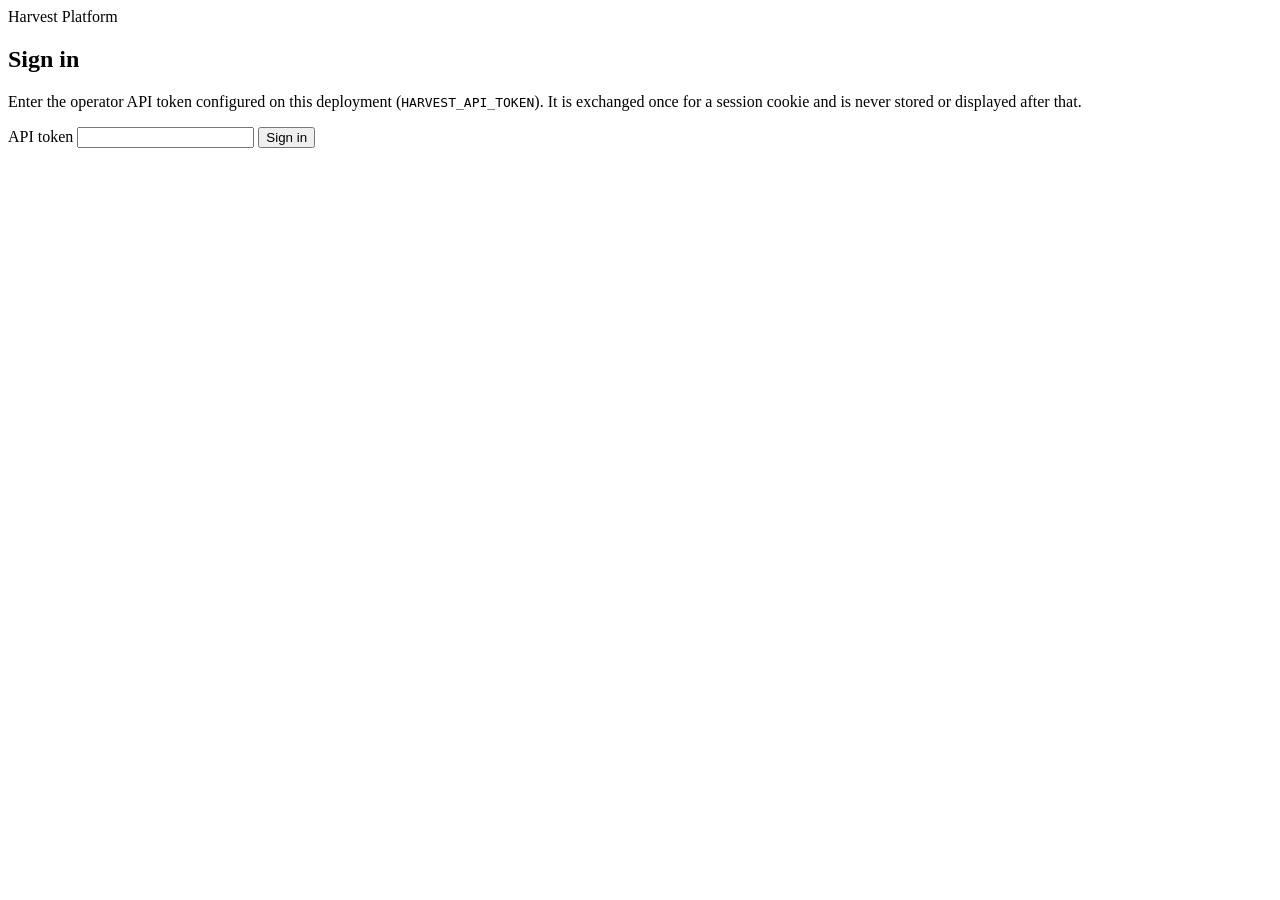
==== src/harvest/web/index.html @ cfccfbd1 "feat: discovery search via SearXNG, and SpiderFoot identity enrichment that runs Two capabilities th" ====
<!doctype html>
<html lang="en">
<head>
<meta charset="utf-8">
<meta name="viewport" content="width=device-width, initial-scale=1">
<title>Harvest Platform</title>
<link rel="icon" href="data:,">
<link rel="stylesheet" href="/assets/app.css">
</head>
<body>
<header class="topbar">
  <div class="brand">Harvest Platform</div>
  <nav class="topnav" id="topnav" hidden>
    <a href="#/launch">Launch</a>
    <a href="#/jobs">Jobs</a>
    <a href="#/schedules">Schedules</a>
  </nav>
  <div class="topbar-right">
    <span id="config-warning" class="warning" hidden></span>
    <!-- Which SpiderFoot modules a scan will actually run. "spiderfoot" in the tool list
         says nothing about breadth: one passive resolver and a dozen identity modules look
         identical in the job form and produce wildly different scans. -->
    <span id="spiderfoot-modules" class="hint" hidden></span>
    <button id="logout" type="button" hidden>Log out</button>
  </div>
</header>

<main id="main">

  <section id="login-view" class="view">
    <h1>Sign in</h1>
    <p>Enter the operator API token configured on this deployment
      (<code>HARVEST_API_TOKEN</code>). It is exchanged once for a session cookie and is
      never stored or displayed after that.</p>
    <form id="login-form">
      <label for="login-token">API token</label>
      <input id="login-token" name="token" type="password" autocomplete="current-password" required>
      <button type="submit">Sign in</button>
      <p id="login-error" class="error" role="alert" hidden></p>
    </form>
  </section>

  <section id="launch-view" class="view" hidden>
    <h1>Launch a job</h1>
    <div class="tabs" id="launch-tabs">
      <button type="button" class="tab active" data-tab="investigation">Investigation</button>
      <button type="button" class="tab" data-tab="dataset">Build Dataset</button>
      <button type="button" class="tab" data-tab="continuous">Refresh / Continuous</button>
    </div>

    <form id="investigation-form" class="tab-panel" data-panel="investigation">
      <label for="inv-value">Email, phone, person name, username, organization, domain, URL, address, or known identifier</label>
      <input id="inv-value" name="value" type="text" required placeholder="e.g. jane.doe@example.org or example.org">
      <label for="inv-kind">Input type</label>
      <select id="inv-kind" name="kind">
        <option value="">Auto-detect</option>
        <option value="email">Email</option>
        <option value="phone">Phone</option>
        <option value="person">Person name</option>
        <option value="username">Username</option>
        <option value="organization">Organization</option>
        <option value="domain">Domain</option>
        <option value="url">URL</option>
        <option value="address">Address</option>
        <option value="identifier">Known identifier</option>
      </select>
      <label for="inv-dataset">Dataset name</label>
      <input id="inv-dataset" name="dataset" type="text" value="default" pattern="[a-zA-Z0-9_\-]{1,80}" required>
      <label for="inv-requests">Request budget (pages fetched; external tools run outside this)</label>
      <input id="inv-requests" name="requests" type="number" min="1" max="1000000" value="100" required>
      <label class="checkbox"><input id="inv-model" type="checkbox"> Use model reasoning (requires a configured model)</label>
      <p id="inv-model-hint" class="hint" hidden>Model reasoning is not configured on this deployment.</p>
      <button type="button" id="inv-preview">Preview plan</button>
      <div id="inv-preview-result" class="plan-preview" hidden></div>
      <p id="inv-create-hint" class="warning" hidden></p>
      <button type="submit" id="inv-submit" disabled>Create investigation job</button>
      <p id="investigation-error" class="error" role="alert" hidden></p>
    </form>

    <form id="dataset-form" class="tab-panel" data-panel="dataset" hidden>
      <label for="ds-description">Describe the dataset</label>
      <textarea id="ds-description" name="description" required placeholder="e.g. used RTX 3090 marketplace listings"></textarea>
      <label for="ds-dataset">Dataset name</label>
      <input id="ds-dataset" name="dataset" type="text" value="default" pattern="[a-zA-Z0-9_\-]{1,80}" required>
      <label for="ds-requests">Request budget (pages fetched; external tools run outside this)</label>
      <input id="ds-requests" name="requests" type="number" min="1" max="1000000" value="100" required>
      <button type="button" id="ds-preview">Preview plan</button>
      <div id="ds-preview-result" class="plan-preview" hidden></div>
      <button type="submit" id="ds-submit" disabled>Create dataset job</button>
      <p id="dataset-error" class="error" role="alert" hidden></p>
    </form>

    <div class="tab-panel" data-panel="continuous" hidden>
      <section class="subsection">
        <h2>Rerun or refresh an existing job</h2>
        <form id="rerun-form">
          <label for="rerun-job-id">Job ID</label>
          <input id="rerun-job-id" name="job_id" type="text" required>
          <button type="submit">Rerun as new job</button>
          <p id="rerun-error" class="error" role="alert" hidden></p>
          <p class="hint">Creates a new durable job from the same seeds/discovery objective.
            Prior evidence and history are untouched. Continuous jobs refresh automatically
            through their schedule and cannot be rerun here.</p>
        </form>
      </section>
      <section class="subsection">
        <h2>Start continuous monitoring</h2>
        <form id="continuous-form">
          <label for="cont-value">Email, phone, person name, username, organization, domain, URL, address, or known identifier</label>
          <input id="cont-value" name="value" type="text" required>
          <label for="cont-kind">Input type</label>
          <select id="cont-kind" name="kind">
            <option value="">Auto-detect</option>
            <option value="email">Email</option>
            <option value="phone">Phone</option>
            <option value="person">Person name</option>
            <option value="username">Username</option>
            <option value="organization">Organization</option>
            <option value="domain">Domain</option>
            <option value="url">URL</option>
            <option value="address">Address</option>
            <option value="identifier">Known identifier</option>
          </select>
          <label for="cont-dataset">Dataset name</label>
          <input id="cont-dataset" name="dataset" type="text" value="default" pattern="[a-zA-Z0-9_\-]{1,80}" required>
      <label for="cont-requests">Request budget (pages fetched; external tools run outside this)</label>
      <input id="cont-requests" name="requests" type="number" min="1" max="1000000" value="100" required>
          <label for="cont-interval">Refresh interval (seconds)</label>
          <input id="cont-interval" name="interval" type="number" min="60" max="31536000" value="86400" required>
          <button type="submit">Start continuous job</button>
          <p id="continuous-error" class="error" role="alert" hidden></p>
        </form>
      </section>
    </div>
  </section>

  <section id="jobs-view" class="view" hidden>
    <h1>Jobs</h1>
    <table id="jobs-table">
      <thead><tr><th>ID</th><th>Status</th><th>Created</th><th>Reason</th></tr></thead>
      <tbody></tbody>
    </table>
  </section>

  <section id="job-detail-view" class="view" hidden>
    <a href="#/jobs">&larr; back to jobs</a>
    <h1 id="job-detail-title"></h1>
    <div id="job-summary"></div>
    <div class="actions" id="job-actions"></div>
    <h2>Progress</h2>
    <p class="hint">An active job refreshes this page automatically until it reaches a
      terminal status.</p>
    <div id="job-progress"></div>
    <h2>Sources</h2>
    <p class="hint">Every acquired source, its HTTP status and its extraction state. Capture
      links open the authenticated capture metadata or raw body.</p>
    <div id="job-sources"></div>
    <h2>Warnings &amp; failures</h2>
    <ul id="job-warnings"></ul>
    <h2>Records</h2>
    <p class="hint">Every candidate value is shown with its source, evidence, locator,
      capture and extraction metadata. A conflicting field shows no silently chosen value,
      and a requested field with no observations anywhere in the job is shown as missing.</p>
    <div id="job-records"></div>
    <h2>Events</h2>
    <ul id="job-events"></ul>
  </section>

  <section id="schedules-view" class="view" hidden>
    <h1>Schedules</h1>
    <table id="schedules-table">
      <thead><tr><th>ID</th><th>Interval (s)</th><th>Next run</th><th>Last job</th><th>Enabled</th><th></th></tr></thead>
      <tbody></tbody>
    </table>
  </section>

</main>
<script src="/assets/app.js" defer></script>
</body>
</html>
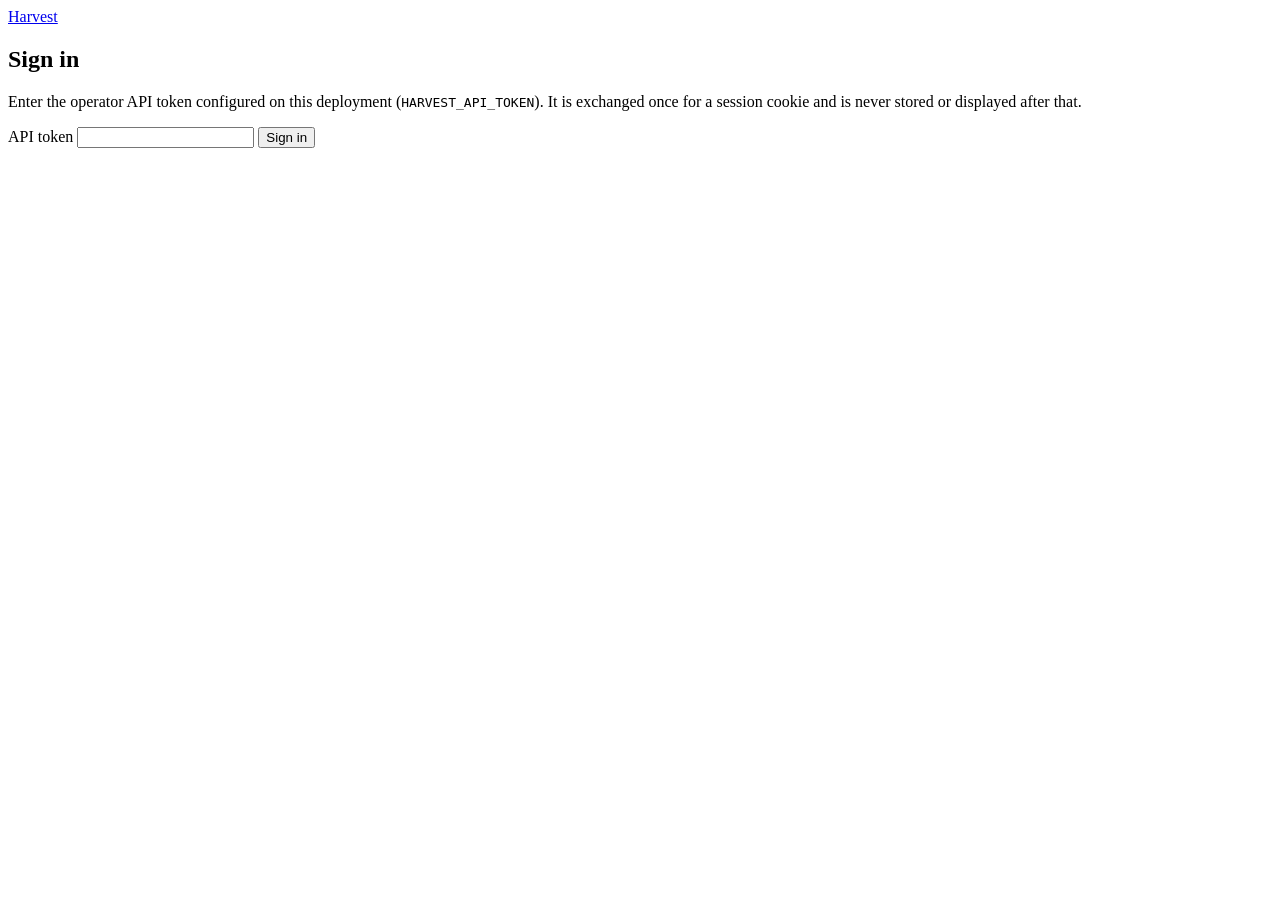
==== commit 387b9fed: "Launch redesign: one-input Investigate flow, depth presets, staged progress Investigate tab: a singl" ====
--- a/src/harvest/web/index.html
+++ b/src/harvest/web/index.html
@@ -3,25 +3,23 @@
 <head>
 <meta charset="utf-8">
 <meta name="viewport" content="width=device-width, initial-scale=1">
-<title>Harvest Platform</title>
+<title>Harvest</title>
 <link rel="icon" href="data:,">
 <link rel="stylesheet" href="/assets/app.css">
 </head>
 <body>
 <header class="topbar">
-  <div class="brand">Harvest Platform</div>
+  <a class="brand" href="#/launch">Harvest</a>
   <nav class="topnav" id="topnav" hidden>
     <a href="#/launch">Launch</a>
     <a href="#/jobs">Jobs</a>
     <a href="#/schedules">Schedules</a>
   </nav>
   <div class="topbar-right">
-    <span id="config-warning" class="warning" hidden></span>
-    <!-- Which SpiderFoot modules a scan will actually run. "spiderfoot" in the tool list
-         says nothing about breadth: one passive resolver and a dozen identity modules look
-         identical in the job form and produce wildly different scans. -->
-    <span id="spiderfoot-modules" class="hint" hidden></span>
-    <button id="logout" type="button" hidden>Log out</button>
+    <a id="system-status" class="sys-status" href="#/status" hidden>
+      <span class="dot" aria-hidden="true"></span><span id="system-status-text">Checking…</span>
+    </a>
+    <button id="logout" type="button" class="secondary" hidden>Log out</button>
   </div>
 </header>
 
@@ -41,137 +39,242 @@
   </section>
 
   <section id="launch-view" class="view" hidden>
-    <h1>Launch a job</h1>
-    <div class="tabs" id="launch-tabs">
-      <button type="button" class="tab active" data-tab="investigation">Investigation</button>
-      <button type="button" class="tab" data-tab="dataset">Build Dataset</button>
-      <button type="button" class="tab" data-tab="continuous">Refresh / Continuous</button>
-    </div>
-
-    <form id="investigation-form" class="tab-panel" data-panel="investigation">
-      <label for="inv-value">Email, phone, person name, username, organization, domain, URL, address, or known identifier</label>
-      <input id="inv-value" name="value" type="text" required placeholder="e.g. jane.doe@example.org or example.org">
-      <label for="inv-kind">Input type</label>
-      <select id="inv-kind" name="kind">
-        <option value="">Auto-detect</option>
-        <option value="email">Email</option>
-        <option value="phone">Phone</option>
-        <option value="person">Person name</option>
-        <option value="username">Username</option>
-        <option value="organization">Organization</option>
-        <option value="domain">Domain</option>
-        <option value="url">URL</option>
-        <option value="address">Address</option>
-        <option value="identifier">Known identifier</option>
-      </select>
-      <label for="inv-dataset">Dataset name</label>
-      <input id="inv-dataset" name="dataset" type="text" value="default" pattern="[a-zA-Z0-9_\-]{1,80}" required>
-      <label for="inv-requests">Request budget (pages fetched; external tools run outside this)</label>
-      <input id="inv-requests" name="requests" type="number" min="1" max="1000000" value="100" required>
-      <label class="checkbox"><input id="inv-model" type="checkbox"> Use model reasoning (requires a configured model)</label>
-      <p id="inv-model-hint" class="hint" hidden>Model reasoning is not configured on this deployment.</p>
-      <button type="button" id="inv-preview">Preview plan</button>
-      <div id="inv-preview-result" class="plan-preview" hidden></div>
-      <p id="inv-create-hint" class="warning" hidden></p>
-      <button type="submit" id="inv-submit" disabled>Create investigation job</button>
-      <p id="investigation-error" class="error" role="alert" hidden></p>
-    </form>
-
-    <form id="dataset-form" class="tab-panel" data-panel="dataset" hidden>
-      <label for="ds-description">Describe the dataset</label>
-      <textarea id="ds-description" name="description" required placeholder="e.g. used RTX 3090 marketplace listings"></textarea>
-      <label for="ds-dataset">Dataset name</label>
-      <input id="ds-dataset" name="dataset" type="text" value="default" pattern="[a-zA-Z0-9_\-]{1,80}" required>
-      <label for="ds-requests">Request budget (pages fetched; external tools run outside this)</label>
-      <input id="ds-requests" name="requests" type="number" min="1" max="1000000" value="100" required>
-      <button type="button" id="ds-preview">Preview plan</button>
-      <div id="ds-preview-result" class="plan-preview" hidden></div>
-      <button type="submit" id="ds-submit" disabled>Create dataset job</button>
-      <p id="dataset-error" class="error" role="alert" hidden></p>
-    </form>
-
-    <div class="tab-panel" data-panel="continuous" hidden>
-      <section class="subsection">
-        <h2>Rerun or refresh an existing job</h2>
-        <form id="rerun-form">
-          <label for="rerun-job-id">Job ID</label>
-          <input id="rerun-job-id" name="job_id" type="text" required>
-          <button type="submit">Rerun as new job</button>
-          <p id="rerun-error" class="error" role="alert" hidden></p>
-          <p class="hint">Creates a new durable job from the same seeds/discovery objective.
-            Prior evidence and history are untouched. Continuous jobs refresh automatically
-            through their schedule and cannot be rerun here.</p>
-        </form>
-      </section>
-      <section class="subsection">
-        <h2>Start continuous monitoring</h2>
-        <form id="continuous-form">
-          <label for="cont-value">Email, phone, person name, username, organization, domain, URL, address, or known identifier</label>
-          <input id="cont-value" name="value" type="text" required>
-          <label for="cont-kind">Input type</label>
-          <select id="cont-kind" name="kind">
-            <option value="">Auto-detect</option>
-            <option value="email">Email</option>
-            <option value="phone">Phone</option>
-            <option value="person">Person name</option>
-            <option value="username">Username</option>
-            <option value="organization">Organization</option>
-            <option value="domain">Domain</option>
-            <option value="url">URL</option>
-            <option value="address">Address</option>
-            <option value="identifier">Known identifier</option>
-          </select>
-          <label for="cont-dataset">Dataset name</label>
-          <input id="cont-dataset" name="dataset" type="text" value="default" pattern="[a-zA-Z0-9_\-]{1,80}" required>
-      <label for="cont-requests">Request budget (pages fetched; external tools run outside this)</label>
-      <input id="cont-requests" name="requests" type="number" min="1" max="1000000" value="100" required>
-          <label for="cont-interval">Refresh interval (seconds)</label>
-          <input id="cont-interval" name="interval" type="number" min="60" max="31536000" value="86400" required>
-          <button type="submit">Start continuous job</button>
-          <p id="continuous-error" class="error" role="alert" hidden></p>
-        </form>
-      </section>
+    <div class="tabs" id="launch-tabs" role="tablist" aria-label="What do you want to do?">
+      <button type="button" role="tab" class="tab active" id="tab-investigation" data-tab="investigation" aria-selected="true" aria-controls="panel-investigation">Investigate</button>
+      <button type="button" role="tab" class="tab" id="tab-dataset" data-tab="dataset" aria-selected="false" aria-controls="panel-dataset" tabindex="-1">Build Dataset</button>
+      <button type="button" role="tab" class="tab" id="tab-continuous" data-tab="continuous" aria-selected="false" aria-controls="panel-continuous" tabindex="-1">Monitor</button>
+    </div>
+
+    <div id="panel-investigation" class="tab-panel launch-grid" data-panel="investigation" role="tabpanel" aria-labelledby="tab-investigation">
+      <form id="investigation-form" class="launch-form" novalidate>
+        <h1>Start an investigation</h1>
+        <label for="inv-value" class="lead-label">Enter a name, email, username, phone number, domain, URL, or other identifier</label>
+        <input id="inv-value" name="value" class="lead-input" type="text" required autocomplete="off" spellcheck="false" placeholder="e.g. jane.doe@example.org" aria-describedby="inv-detect">
+        <p id="inv-detect" class="detect" aria-live="polite"></p>
+        <fieldset id="inv-kind-picker" class="pill-group" hidden>
+          <legend>What kind of identifier is this?</legend>
+          <label class="pill"><input type="radio" name="inv-kind" value="person"> Person name</label>
+          <label class="pill"><input type="radio" name="inv-kind" value="username"> Username</label>
+          <label class="pill"><input type="radio" name="inv-kind" value="organization"> Organization</label>
+          <label class="pill"><input type="radio" name="inv-kind" value="address"> Street address</label>
+          <label class="pill"><input type="radio" name="inv-kind" value="email"> Email</label>
+          <label class="pill"><input type="radio" name="inv-kind" value="phone"> Phone</label>
+          <label class="pill"><input type="radio" name="inv-kind" value="domain"> Domain</label>
+          <label class="pill"><input type="radio" name="inv-kind" value="url"> URL</label>
+          <label class="pill"><input type="radio" name="inv-kind" value="identifier"> Other identifier</label>
+        </fieldset>
+
+        <fieldset class="presets">
+          <legend>Investigation depth</legend>
+          <label class="preset">
+            <input type="radio" name="inv-preset" value="quick">
+            <span class="preset-title">Quick</span>
+            <span class="preset-desc">A fast first look: web search and the lightest account checks.</span>
+            <span class="preset-meta" data-preset-meta="quick"></span>
+          </label>
+          <label class="preset">
+            <input type="radio" name="inv-preset" value="standard" checked>
+            <span class="preset-title">Standard <span class="badge">Recommended</span></span>
+            <span class="preset-desc">Search, account checks and linked-record lookups, then follows up on what they find.</span>
+            <span class="preset-meta" data-preset-meta="standard"></span>
+          </label>
+          <label class="preset">
+            <input type="radio" name="inv-preset" value="deep">
+            <span class="preset-title">Deep</span>
+            <span class="preset-desc">Every available source at full breadth, with a larger page and time allowance.</span>
+            <span class="preset-meta" data-preset-meta="deep"></span>
+          </label>
+        </fieldset>
+
+        <label class="checkbox follow"><input id="inv-followup" type="checkbox" checked> Explore related profiles and identifiers automatically</label>
+        <p id="inv-followup-hint" class="hint">Visits the profile pages and identifiers that account checks report.</p>
+
+        <details id="inv-advanced" class="advanced">
+          <summary>Advanced options</summary>
+          <div class="advanced-body">
+            <label for="inv-dataset">Investigation name</label>
+            <input id="inv-dataset" name="dataset" type="text" pattern="[a-zA-Z0-9_\-]{1,80}" maxlength="80" aria-describedby="inv-dataset-hint">
+            <p id="inv-dataset-hint" class="hint">Letters, digits, - and _. Leave blank to name it after the target. Results from investigations with the same name are grouped together.</p>
+            <div class="field-pair">
+              <div>
+                <label for="inv-requests">Pages to visit (max)</label>
+                <input id="inv-requests" name="requests" type="number" min="1" max="1000000" value="100" required>
+              </div>
+              <div>
+                <label for="inv-minutes">Time limit (minutes)</label>
+                <input id="inv-minutes" name="minutes" type="number" min="1" max="1440" value="15" required>
+              </div>
+            </div>
+            <fieldset id="inv-sources" class="checks">
+              <legend>Sources</legend>
+              <p class="hint">Enter an identifier to see the sources available for it.</p>
+            </fieldset>
+            <div id="inv-breadth-row" hidden>
+              <label for="inv-breadth">Profile sites to check</label>
+              <select id="inv-breadth">
+                <option value="100">Top 100 sites</option>
+                <option value="500">Top 500 sites</option>
+                <option value="">All supported sites</option>
+              </select>
+            </div>
+            <label for="inv-seeds">Starting web pages (one per line)</label>
+            <textarea id="inv-seeds" rows="3" spellcheck="false" placeholder="https://example.org/about"></textarea>
+            <fieldset id="inv-fields" class="checks">
+              <legend>Details to collect</legend>
+            </fieldset>
+            <label for="inv-fields-extra">Other details to collect (comma-separated)</label>
+            <input id="inv-fields-extra" type="text" spellcheck="false" placeholder="e.g. job_title, location">
+            <label class="checkbox"><input id="inv-model" type="checkbox"> Use AI reasoning to fill gaps</label>
+            <p id="inv-model-hint" class="hint" hidden>AI reasoning is not configured on this deployment.</p>
+          </div>
+        </details>
+
+        <p id="inv-create-hint" class="warning" hidden></p>
+        <button type="submit" id="inv-submit" class="primary" disabled>Start investigation</button>
+        <p id="investigation-error" class="error" role="alert" hidden></p>
+      </form>
+
+      <aside id="inv-summary" class="summary-card" aria-labelledby="inv-summary-title">
+        <h2 id="inv-summary-title">Investigation summary</h2>
+        <dl id="inv-summary-list">
+          <dt>Target</dt><dd id="sum-target" class="muted">Not entered yet</dd>
+          <dt>Detected type</dt><dd id="sum-kind" class="muted">—</dd>
+          <dt>Investigation depth</dt><dd id="sum-depth">Standard</dd>
+          <dt>Harvest will look for</dt><dd id="sum-lookfor" class="muted">—</dd>
+          <dt>Sources</dt><dd id="sum-sources" class="muted">—</dd>
+          <dt>Estimated duration</dt><dd id="sum-duration">—</dd>
+          <dt>Proxy usage</dt><dd id="sum-proxy">—</dd>
+        </dl>
+      </aside>
+    </div>
+
+    <div id="panel-dataset" class="tab-panel" data-panel="dataset" role="tabpanel" aria-labelledby="tab-dataset" hidden>
+      <form id="dataset-form" class="launch-form">
+        <h1>Build a dataset</h1>
+        <label for="ds-description" class="lead-label">Describe the records you want collected</label>
+        <textarea id="ds-description" name="description" required placeholder="e.g. used RTX 3090 marketplace listings"></textarea>
+        <details class="advanced">
+          <summary>Advanced options</summary>
+          <div class="advanced-body">
+            <label for="ds-dataset">Dataset name</label>
+            <input id="ds-dataset" name="dataset" type="text" pattern="[a-zA-Z0-9_\-]{1,80}" maxlength="80" placeholder="named after the description">
+            <label for="ds-requests">Pages to visit (max)</label>
+            <input id="ds-requests" name="requests" type="number" min="1" max="1000000" value="100" required>
+          </div>
+        </details>
+        <button type="button" id="ds-preview" class="secondary">Preview plan</button>
+        <div id="ds-preview-result" class="plan-preview" hidden></div>
+        <button type="submit" id="ds-submit" class="primary" disabled>Build dataset</button>
+        <p id="dataset-error" class="error" role="alert" hidden></p>
+      </form>
+    </div>
+
+    <div id="panel-continuous" class="tab-panel" data-panel="continuous" role="tabpanel" aria-labelledby="tab-continuous" hidden>
+      <form id="continuous-form" class="launch-form">
+        <h1>Monitor an identifier</h1>
+        <label for="cont-value" class="lead-label">Enter a name, email, username, phone number, domain, URL, or other identifier</label>
+        <input id="cont-value" name="value" type="text" required autocomplete="off" spellcheck="false">
+        <label for="cont-kind">Identifier type</label>
+        <select id="cont-kind" name="kind">
+          <option value="">Auto-detect</option>
+          <option value="email">Email</option>
+          <option value="phone">Phone</option>
+          <option value="person">Person name</option>
+          <option value="username">Username</option>
+          <option value="organization">Organization</option>
+          <option value="domain">Domain</option>
+          <option value="url">URL</option>
+          <option value="address">Street address</option>
+          <option value="identifier">Other identifier</option>
+        </select>
+        <label for="cont-interval-hours">Check again every (hours)</label>
+        <input id="cont-interval-hours" name="interval" type="number" min="1" max="8760" value="24" required>
+        <details class="advanced">
+          <summary>Advanced options</summary>
+          <div class="advanced-body">
+            <label for="cont-dataset">Investigation name</label>
+            <input id="cont-dataset" name="dataset" type="text" pattern="[a-zA-Z0-9_\-]{1,80}" maxlength="80" placeholder="named after the target">
+            <label for="cont-requests">Pages to visit per check (max)</label>
+            <input id="cont-requests" name="requests" type="number" min="1" max="1000000" value="100" required>
+          </div>
+        </details>
+        <button type="submit" class="primary">Start monitoring</button>
+        <p id="continuous-error" class="error" role="alert" hidden></p>
+      </form>
+      <form id="rerun-form" class="launch-form subsection">
+        <h2>Run an earlier job again</h2>
+        <label for="rerun-job-id">Job ID</label>
+        <input id="rerun-job-id" name="job_id" type="text" required spellcheck="false">
+        <p class="hint">Creates a new job from the same starting points. Earlier results are
+          kept. Monitored jobs refresh on their own schedule and cannot be rerun here.</p>
+        <button type="submit" class="secondary">Run again</button>
+        <p id="rerun-error" class="error" role="alert" hidden></p>
+      </form>
     </div>
   </section>
 
   <section id="jobs-view" class="view" hidden>
     <h1>Jobs</h1>
-    <table id="jobs-table">
+    <div class="scroll-x"><table id="jobs-table">
       <thead><tr><th>ID</th><th>Status</th><th>Created</th><th>Reason</th></tr></thead>
       <tbody></tbody>
-    </table>
+    </table></div>
   </section>
 
   <section id="job-detail-view" class="view" hidden>
-    <a href="#/jobs">&larr; back to jobs</a>
+    <a href="#/jobs" class="back">&larr; All jobs</a>
     <h1 id="job-detail-title"></h1>
     <div id="job-summary"></div>
     <div class="actions" id="job-actions"></div>
-    <h2>Progress</h2>
-    <p class="hint">An active job refreshes this page automatically until it reaches a
-      terminal status.</p>
-    <div id="job-progress"></div>
-    <h2>Sources</h2>
-    <p class="hint">Every acquired source, its HTTP status and its extraction state. Capture
-      links open the authenticated capture metadata or raw body.</p>
-    <div id="job-sources"></div>
+    <section class="stage-panel" aria-labelledby="job-stages-title">
+      <h2 id="job-stages-title">Progress</h2>
+      <ol id="job-stages" class="stages"></ol>
+      <div id="job-counters" class="counters" aria-live="polite"></div>
+    </section>
+    <h2>Findings</h2>
+    <p class="hint">One row per account a source reported. <em>Exists</em> is the source's own
+      verdict; <em>Page check</em> is what Harvest saw when it opened that page (only
+      <code>profile_evidence</code> means the page itself names the searched identifier).
+      Ownership is never confirmed automatically. <em>Follow up</em> visits a page that has not
+      been opened yet, within this investigation's remaining allowance.</p>
+    <div id="job-overview" class="scroll-x"></div>
+    <h2>Records</h2>
+    <p class="hint">Every value is shown with its source and evidence. Conflicting values are
+      flagged rather than silently chosen, and requested details that were never found are
+      listed as missing.</p>
+    <div id="job-records"></div>
     <h2>Warnings &amp; failures</h2>
     <ul id="job-warnings"></ul>
-    <h2>Records</h2>
-    <p class="hint">Every candidate value is shown with its source, evidence, locator,
-      capture and extraction metadata. A conflicting field shows no silently chosen value,
-      and a requested field with no observations anywhere in the job is shown as missing.</p>
-    <div id="job-records"></div>
-    <h2>Events</h2>
-    <ul id="job-events"></ul>
+    <details id="job-technical" class="technical">
+      <summary>Technical activity</summary>
+      <h3>Task counts</h3>
+      <div id="job-progress"></div>
+      <h3>Sources</h3>
+      <p class="hint">Every acquired source, its HTTP status and its extraction state. Capture
+        links open the authenticated capture metadata or raw body.</p>
+      <div id="job-sources" class="scroll-x"></div>
+      <h3>Events</h3>
+      <ul id="job-events"></ul>
+    </details>
+  </section>
+
+  <section id="status-view" class="view" hidden>
+    <h1>System status</h1>
+    <ul id="status-list" class="status-list"></ul>
+    <details id="status-modules" class="technical">
+      <summary>SpiderFoot modules</summary>
+      <div id="status-modules-body"></div>
+    </details>
+    <p class="hint">The API does not report worker liveness or upstream proxy health; run
+      <code>verify-deployment.sh</code> on the host for those.</p>
   </section>
 
   <section id="schedules-view" class="view" hidden>
     <h1>Schedules</h1>
-    <table id="schedules-table">
+    <div class="scroll-x"><table id="schedules-table">
       <thead><tr><th>ID</th><th>Interval (s)</th><th>Next run</th><th>Last job</th><th>Enabled</th><th></th></tr></thead>
       <tbody></tbody>
-    </table>
+    </table></div>
   </section>
 
 </main>
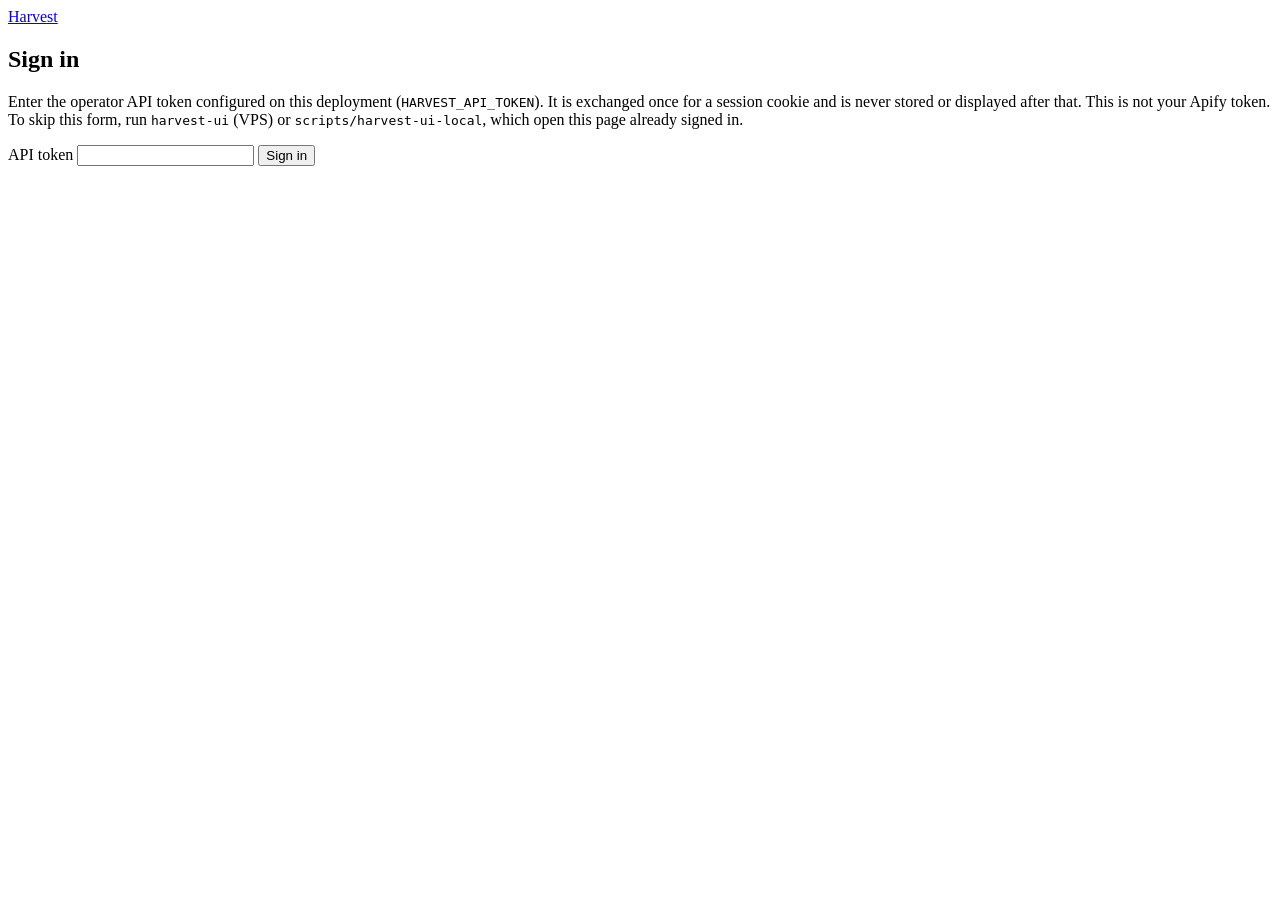
==== commit 7822c740: "Add local signed-in UI launcher; clarify login page token wording Co-Authored-By: Claude Sonnet 5.5 " ====
--- a/src/harvest/web/index.html
+++ b/src/harvest/web/index.html
@@ -29,7 +29,9 @@
     <h1>Sign in</h1>
     <p>Enter the operator API token configured on this deployment
       (<code>HARVEST_API_TOKEN</code>). It is exchanged once for a session cookie and is
-      never stored or displayed after that.</p>
+      never stored or displayed after that. This is not your Apify token. To skip this form, run
+      <code>harvest-ui</code> (VPS) or <code>scripts/harvest-ui-local</code>, which open this
+      page already signed in.</p>
     <form id="login-form">
       <label for="login-token">API token</label>
       <input id="login-token" name="token" type="password" autocomplete="current-password" required>
@@ -64,6 +66,7 @@
           <label class="pill"><input type="radio" name="inv-kind" value="identifier"> Other identifier</label>
         </fieldset>
 
+        <p id="inv-coverage" class="hint" aria-live="polite"></p>
         <fieldset class="presets">
           <legend>Investigation depth</legend>
           <label class="preset">
@@ -73,14 +76,14 @@
             <span class="preset-meta" data-preset-meta="quick"></span>
           </label>
           <label class="preset">
-            <input type="radio" name="inv-preset" value="standard" checked>
-            <span class="preset-title">Standard <span class="badge">Recommended</span></span>
+            <input type="radio" name="inv-preset" value="standard">
+            <span class="preset-title">Standard</span>
             <span class="preset-desc">Search, account checks and linked-record lookups, then follows up on what they find.</span>
             <span class="preset-meta" data-preset-meta="standard"></span>
           </label>
           <label class="preset">
-            <input type="radio" name="inv-preset" value="deep">
-            <span class="preset-title">Deep</span>
+            <input type="radio" name="inv-preset" value="deep" checked>
+            <span class="preset-title">Thorough <span class="badge">Recommended</span></span>
             <span class="preset-desc">Every available source at full breadth, with a larger page and time allowance.</span>
             <span class="preset-meta" data-preset-meta="deep"></span>
           </label>
@@ -278,6 +281,7 @@
   </section>
 
 </main>
-<script src="/assets/app.js" defer></script>
+<script src="/assets/presets.js"></script>
+  <script src="/assets/app.js" defer></script>
 </body>
 </html>
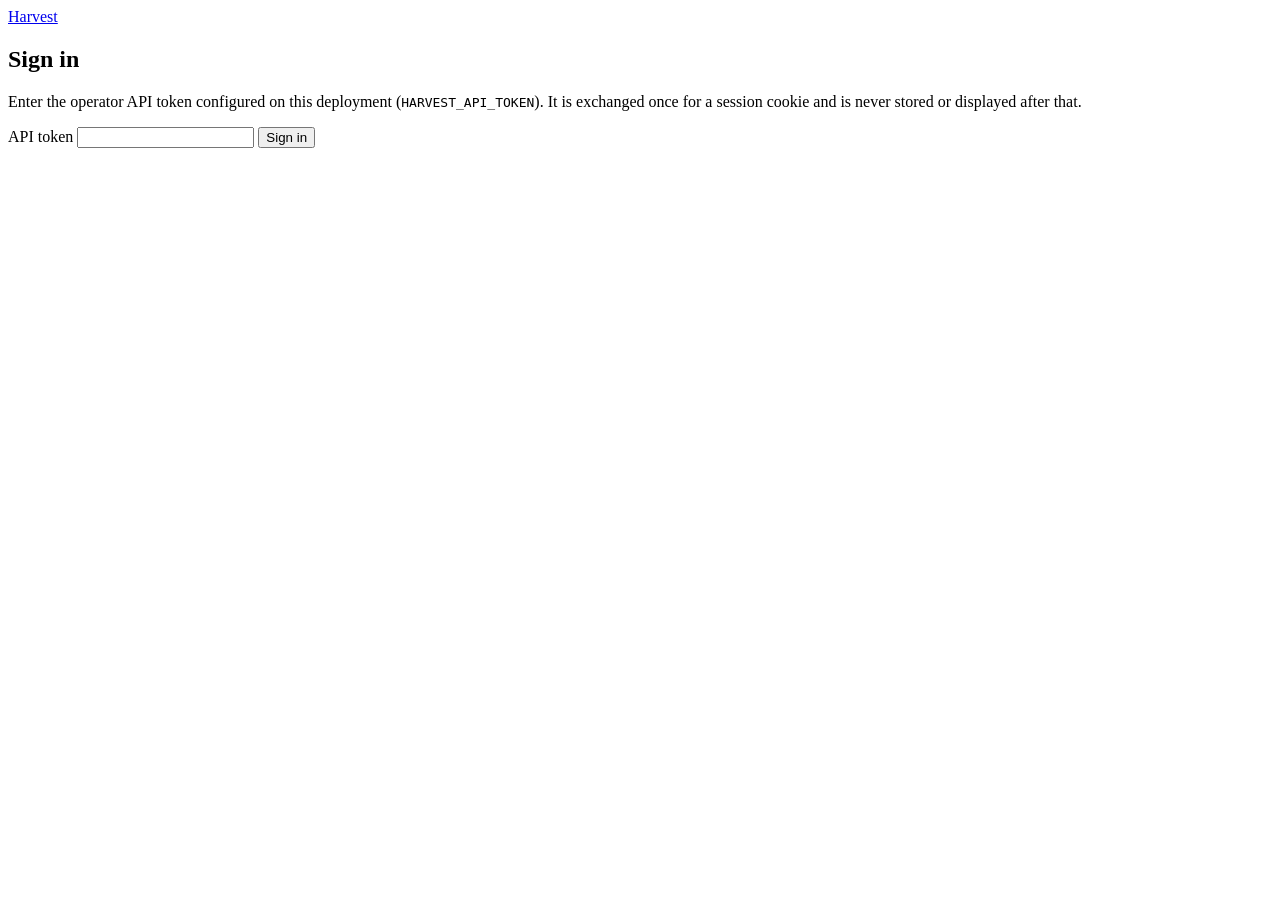
==== commit ca01a7ef: "Merge 17e62a3eabd7f559a1a1942c987e7f61f1491108 into d5c94c24ca562b2dac5e5d20f4f786e306c0fb31" ====
--- a/src/harvest/web/index.html
+++ b/src/harvest/web/index.html
@@ -29,9 +29,7 @@
     <h1>Sign in</h1>
     <p>Enter the operator API token configured on this deployment
       (<code>HARVEST_API_TOKEN</code>). It is exchanged once for a session cookie and is
-      never stored or displayed after that. This is not your Apify token. To skip this form, run
-      <code>harvest-ui</code> (VPS) or <code>scripts/harvest-ui-local</code>, which open this
-      page already signed in.</p>
+      never stored or displayed after that.</p>
     <form id="login-form">
       <label for="login-token">API token</label>
       <input id="login-token" name="token" type="password" autocomplete="current-password" required>
@@ -66,7 +64,6 @@
           <label class="pill"><input type="radio" name="inv-kind" value="identifier"> Other identifier</label>
         </fieldset>
 
-        <p id="inv-coverage" class="hint" aria-live="polite"></p>
         <fieldset class="presets">
           <legend>Investigation depth</legend>
           <label class="preset">
@@ -281,7 +278,6 @@
   </section>
 
 </main>
-<script src="/assets/presets.js"></script>
-  <script src="/assets/app.js" defer></script>
+<script src="/assets/app.js" defer></script>
 </body>
 </html>
